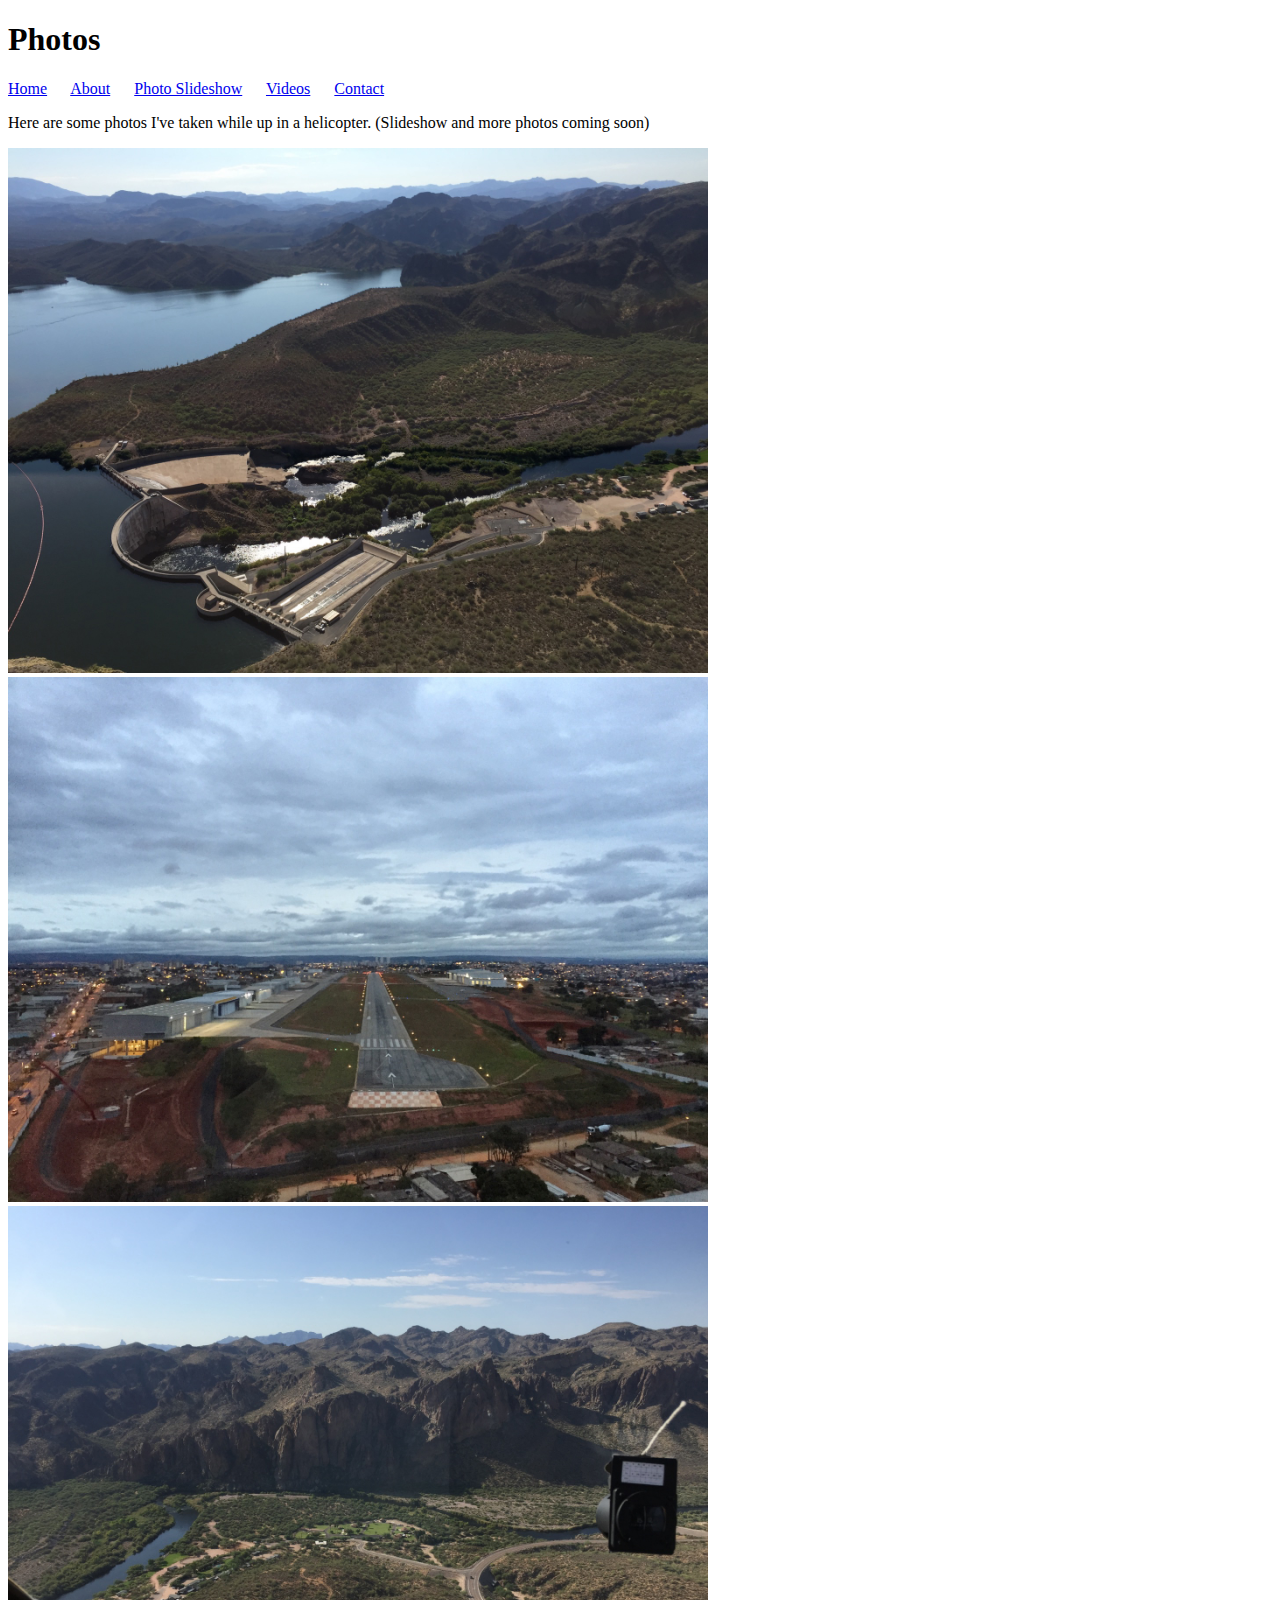
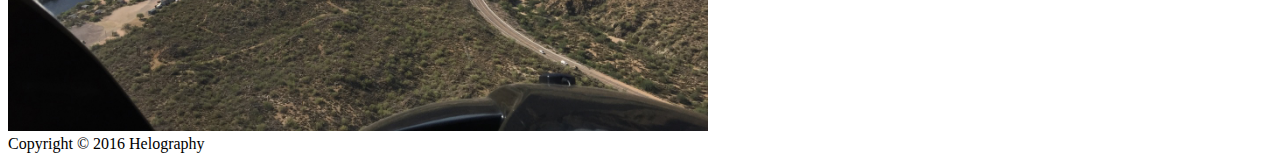
==== photos.html @ 1cb4534c "move to root" ====
<!DOCTYPE html>
<html lang="en">
<!--
      JavaScript 6th Edition
      Chapter 1
      Chapter case

      Helicopter Photos
      Author: Casey Olson	
      Date: 1/23/16  

      Filename: photos.html
   -->
<head>
	<title>HeloGraphy Photos</title>
	<meta charset="utf-8">
	<meta name="viewport" content="width=device-width, initial-scale=1.0">
	<link rel="stylesheet" href="javajam.css">
	<!--[if lt IE 9]>
	<script src="http://html5shim.googlecode.com/svn/trunk/html5.js">
	</script>
	<![endif]-->
	<script src="modernizr.custom.05819.js"></script>
</head>
<body>
	<div id="wrapper">
		<header>
			<h1>Photos</h1>
		</header>
		
<!-- navbar code -->
		<nav>
			<a href="index.html"/>Home</a> &nbsp&nbsp&nbsp&nbsp
			<a href="about.html"/>About</a> &nbsp&nbsp&nbsp&nbsp
			<a href="photos.html"/>Photo Slideshow</a> &nbsp&nbsp&nbsp&nbsp
			<a href="videos.html"/>Videos</a> &nbsp&nbsp&nbsp&nbsp
			<a href="contact.html"/>Contact</a> 
		</nav>
		
			<main>
<!-- helicopter photos here -->
				<p>Here are some photos I've taken while up in a helicopter. (Slideshow and more photos coming soon)</p>
					<img src="helophoto2.jpg" width="700px"/>
					<img src="helophoto3.jpg" width="700px"/>
					<img src="helophoto4.jpg" width="700px"/>
			</main>
			
<!--copyright footer info-->		
		<footer>
			Copyright &copy; 2016 Helography<br/>
		</footer>
	</div>
</body>
</html>
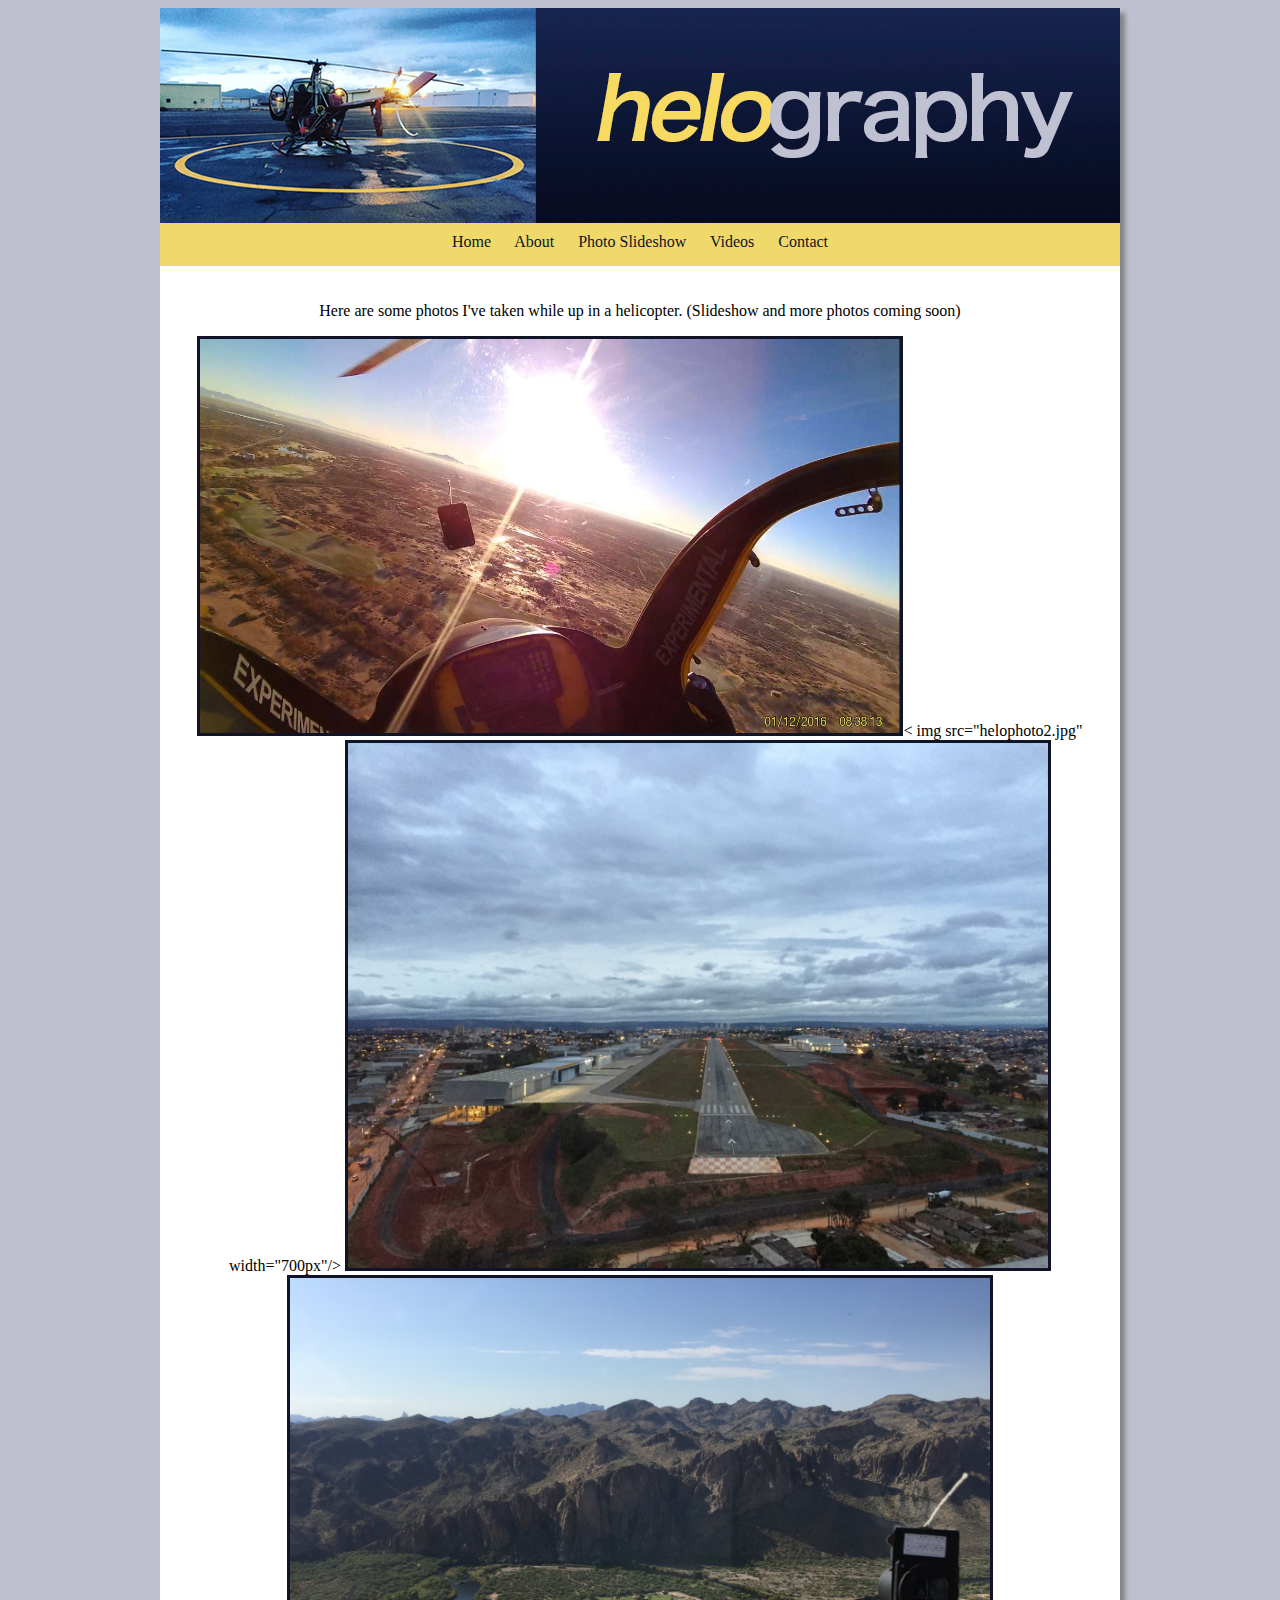
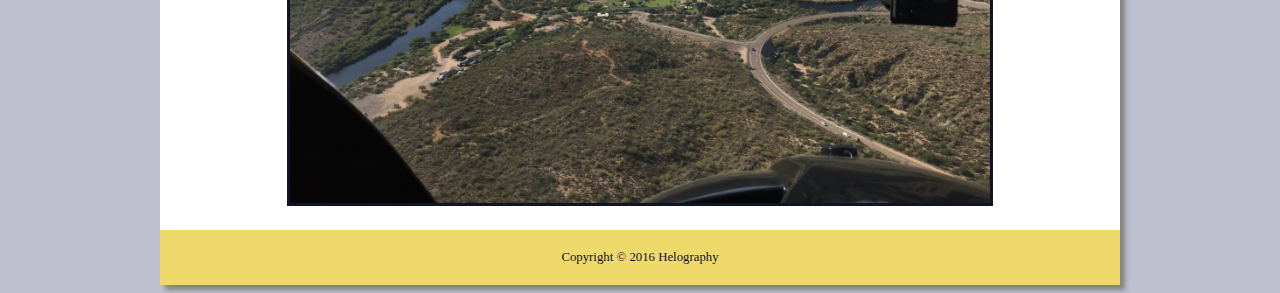
==== commit 1655a572: "Update photos.html" ====
--- a/photos.html
+++ b/photos.html
@@ -16,7 +16,7 @@
 	<title>HeloGraphy Photos</title>
 	<meta charset="utf-8">
 	<meta name="viewport" content="width=device-width, initial-scale=1.0">
-	<link rel="stylesheet" href="javajam.css">
+	<link rel="stylesheet" href="style.css">
 	<!--[if lt IE 9]>
 	<script src="http://html5shim.googlecode.com/svn/trunk/html5.js">
 	</script>
@@ -41,7 +41,8 @@
 			<main>
 <!-- helicopter photos here -->
 				<p>Here are some photos I've taken while up in a helicopter. (Slideshow and more photos coming soon)</p>
-					<img src="helophoto2.jpg" width="700px"/>
+					<img src="helophoto1.jpg" width="700px"/><
+					img src="helophoto2.jpg" width="700px"/>
 					<img src="helophoto3.jpg" width="700px"/>
 					<img src="helophoto4.jpg" width="700px"/>
 			</main>
@@ -52,4 +53,4 @@
 		</footer>
 	</div>
 </body>
-</html>+</html>
--- a/style.css
+++ b/style.css
@@ -0,0 +1,104 @@
+/*
+
+helography
+
+Author: Casey Olson
+
+Date: 1/25/16
+
+*/
+
+body {
+	color: #000000;
+    background-color: #bec0d0;
+    font-family: tahoma; 
+}
+    		
+header { 
+	color: #454444;
+	background-color: #989e9e;
+	text-align: center; 
+}
+			
+h1 { 
+	background-image: url(hpheader.jpg);
+	background-position: center;
+	background-repeat: no-repeat;
+	height: 215px;
+	margin: 0; 		
+	text-indent: 100%;
+	white-space: nowrap;
+	overflow: hidden; 
+}		
+
+nav { 
+	text-align: center; 
+	background-color: #efd96a;
+	padding-bottom: 15px; 
+	padding-top: 10px;
+}
+
+nav a { 
+	text-decoration: none;
+}
+
+nav a:link { color: #111427; }
+nav a:visited { color: #111427; }
+nav a:hover { color: #111427; }
+		
+
+main { 
+	padding: 20px;
+	text-align: center;
+}
+		
+img { 
+	border-style: solid;
+	border-color: #111427;
+}
+
+#image { 
+	text-align: center;
+	margin-top: 1em; 
+}
+			
+		
+#wrapper { 
+	margin-left: auto;
+	margin-right: auto;
+	width:960px; 
+	background-color: #ffffff;
+	box-shadow: 5px 5px 5px #828282; 
+}
+
+.form { 
+	width: 600px;
+	margin: auto;
+	text-align: left;
+}
+
+input, text area {
+	display: block;
+	margin-bottom: 1em;
+}
+
+
+#mySubmit { margin-left: 12em; }
+            
+footer { 
+	color: #111427;
+	background-color: #efd96a;
+	font-style: bold;
+	font-size: .8em;
+	text-align: center;
+	padding: 20px 0 20px 0;
+	clear: both; 
+}
+			
+footer a:link { color: #b0b9bc; }
+footer a:visited { color: #b0b9bc; }
+footer a:hover { color: #f7f5f2; }
+
+header, nav, main, footer { display: block; }
+
+  
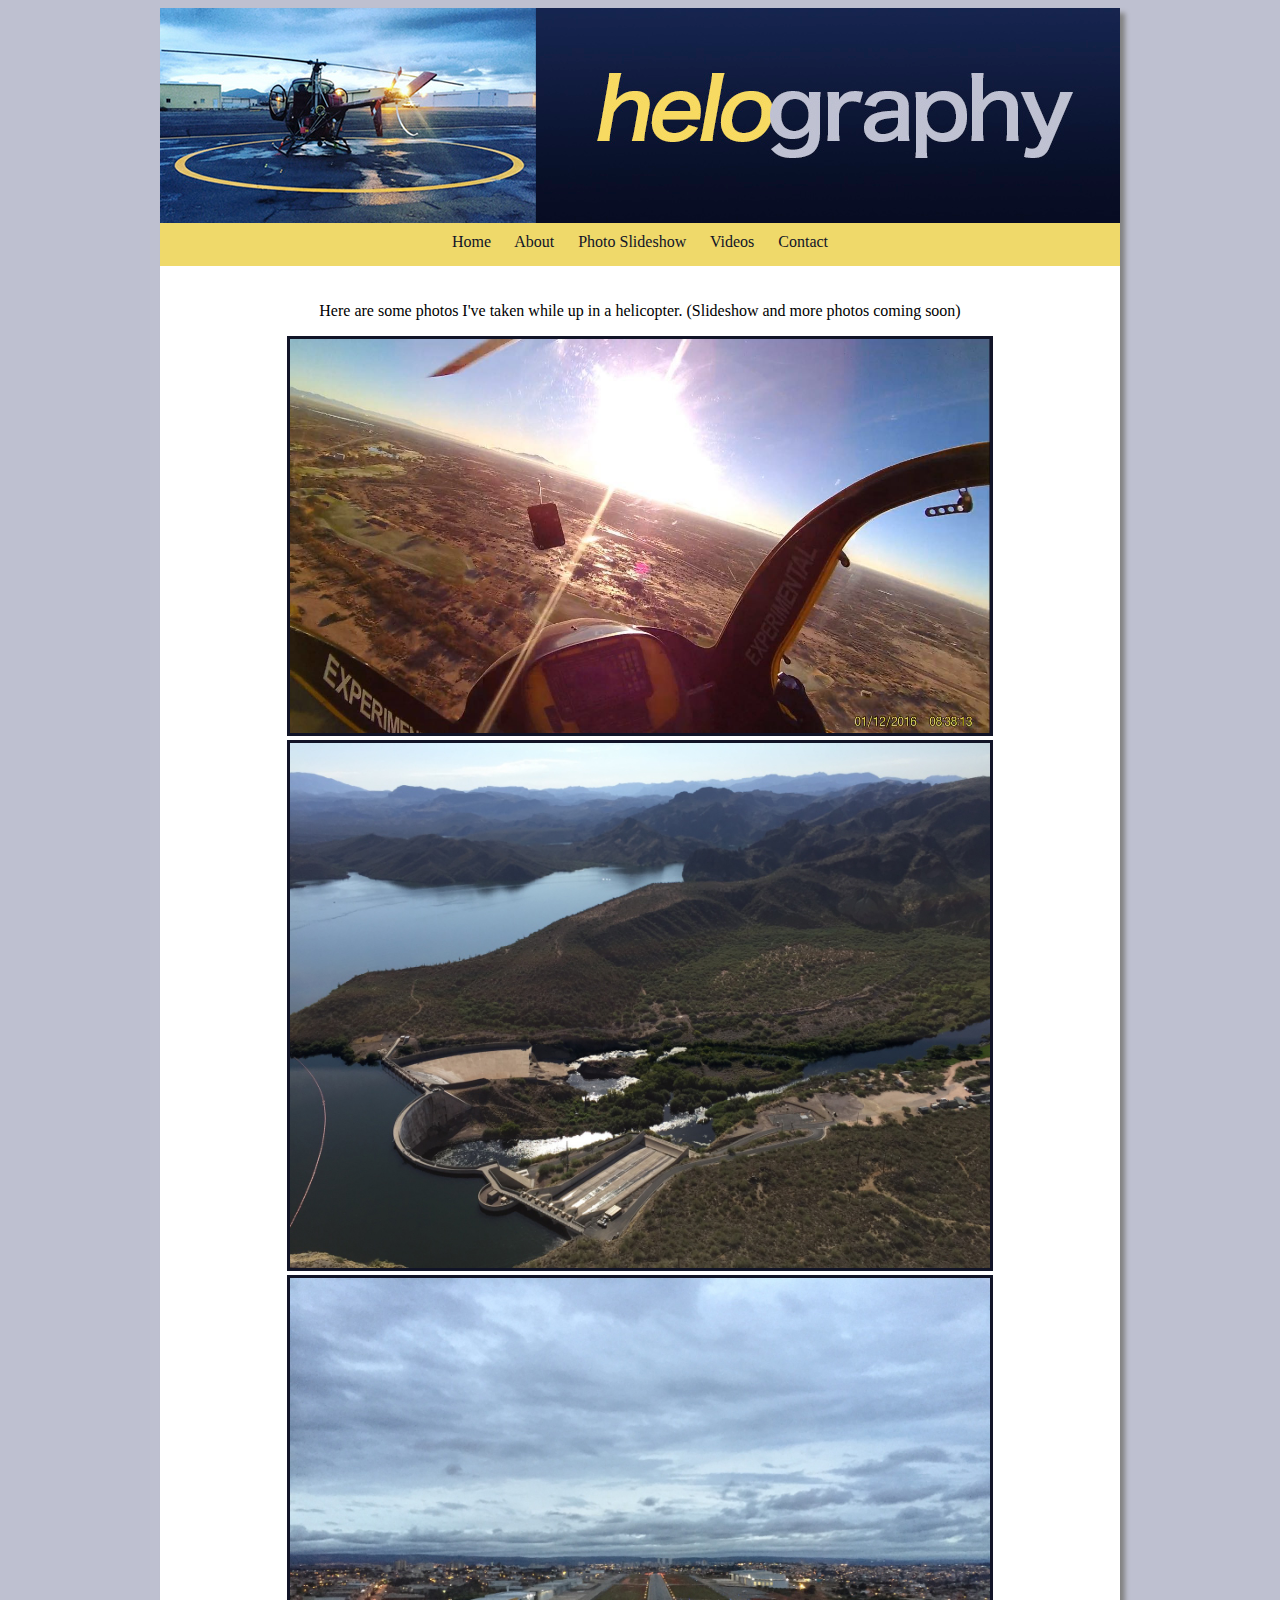
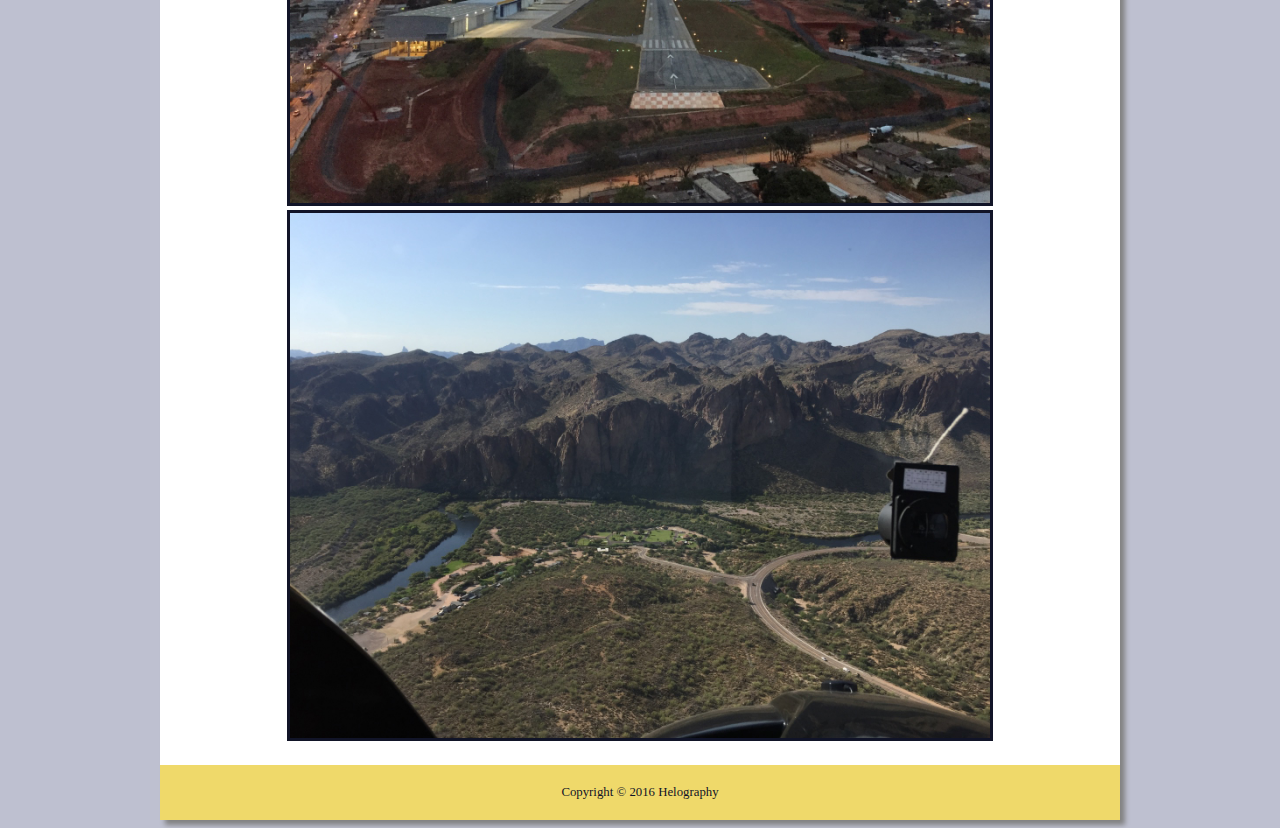
==== commit fa16f66d: "Update photos.html" ====
--- a/photos.html
+++ b/photos.html
@@ -41,8 +41,8 @@
 			<main>
 <!-- helicopter photos here -->
 				<p>Here are some photos I've taken while up in a helicopter. (Slideshow and more photos coming soon)</p>
-					<img src="helophoto1.jpg" width="700px"/><
-					img src="helophoto2.jpg" width="700px"/>
+					<img src="helophoto1.jpg" width="700px"/>
+					<img src="helophoto2.jpg" width="700px"/>
 					<img src="helophoto3.jpg" width="700px"/>
 					<img src="helophoto4.jpg" width="700px"/>
 			</main>
